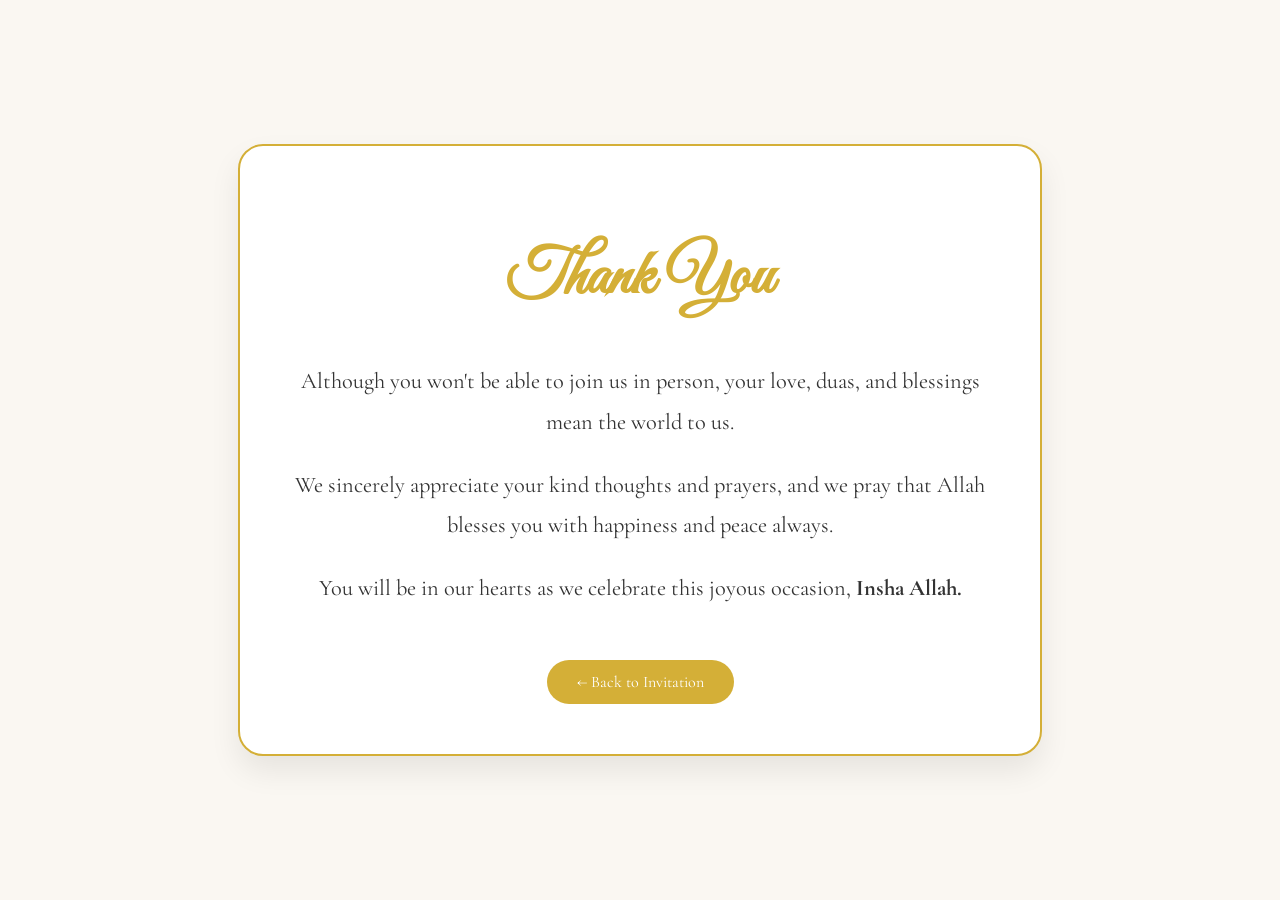
==== no.html @ b88764e7 "Add files via upload" ====
<!DOCTYPE html>
<html lang="en">
<head>
<meta charset="UTF-8">
<meta name="viewport" content="width=device-width, initial-scale=1.0">

<title>Thank You</title>

<link href="https://fonts.googleapis.com/css2?family=Great+Vibes&family=Cormorant+Garamond:wght@400;600&display=swap" rel="stylesheet">

<style>

body{
    margin:0;
    height:100vh;
    display:flex;
    justify-content:center;
    align-items:center;
    background:#faf7f2;
    font-family:'Cormorant Garamond',serif;
}

.card{
    max-width:700px;
    margin:20px;
    padding:50px;
    text-align:center;
    background:#fff;
    border-radius:25px;
    border:2px solid #d4af37;
    box-shadow:0 15px 30px rgba(0,0,0,.08);
}

h1{
    font-family:'Great Vibes',cursive;
    color:#d4af37;
    font-size:4rem;
}

p{
    font-size:1.4rem;
    line-height:1.8;
    color:#333;
}

a{
    display:inline-block;
    margin-top:30px;
    padding:12px 30px;
    text-decoration:none;
    background:#d4af37;
    color:#fff;
    border-radius:40px;
}

</style>

</head>
<body>

<div class="card">

    <h1>Thank You</h1>

    <p>
        Although you won't be able to join us in person, your love, duas, and
        blessings mean the world to us.
    </p>

    <p>
        We sincerely appreciate your kind thoughts and prayers, and we pray
        that Allah blesses you with happiness and peace always.
    </p>

    <p>
        You will be in our hearts as we celebrate this joyous occasion,
        <strong>Insha Allah.</strong>
    </p>

     <!-- Goes back to RSVP section and skips splash -->
    <a class="back-btn" href="index.html?skipSplash=true#rsvp">
        ← Back to Invitation
    </a>

</div>

</body>
</html>
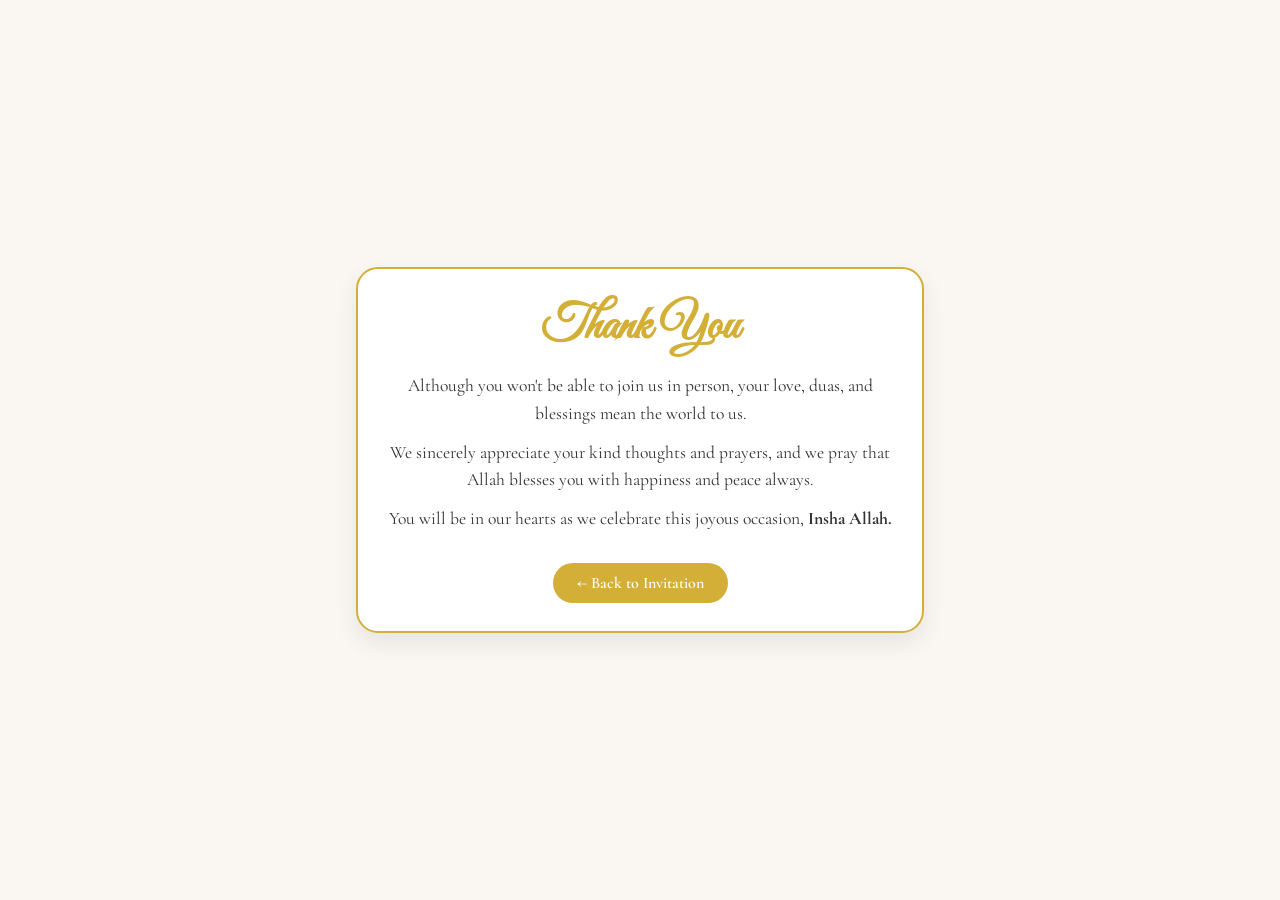
==== commit f48b8abd: "Update no.html" ====
--- a/no.html
+++ b/no.html
@@ -12,45 +12,78 @@
 
 body{
     margin:0;
-    height:100vh;
+    min-height:100vh;
     display:flex;
     justify-content:center;
     align-items:center;
     background:#faf7f2;
     font-family:'Cormorant Garamond',serif;
+    padding:12px;
+    box-sizing:border-box;
 }
-
 .card{
-    max-width:700px;
-    margin:20px;
-    padding:50px;
+    width:100%;
+    max-width:520px;
+    padding:28px 22px;
     text-align:center;
     background:#fff;
-    border-radius:25px;
+    border-radius:22px;
     border:2px solid #d4af37;
-    box-shadow:0 15px 30px rgba(0,0,0,.08);
+    box-shadow:0 10px 25px rgba(0,0,0,.08);
 }
 
 h1{
     font-family:'Great Vibes',cursive;
-    color:#d4af37;
-    font-size:4rem;
+  color:#d4af37;
+    font-size:3rem;
+    margin:0 0 15px;
 }
 
 p{
-    font-size:1.4rem;
-    line-height:1.8;
+    font-size:1.1rem;
+    line-height:1.55;
     color:#333;
+    margin:12px 0;
 }
 
 a{
     display:inline-block;
-    margin-top:30px;
-    padding:12px 30px;
+    margin-top:18px;
+    padding:10px 24px;
     text-decoration:none;
     background:#d4af37;
     color:#fff;
     border-radius:40px;
+    font-size:1rem;
+    font-weight:600;
+}
+@media (max-width:768px){
+
+    body{
+        padding:10px;
+    }
+
+    .card{
+        padding:18px 16px;
+        border-radius:18px;
+    }
+
+    h1{
+        font-size:2.3rem;
+        margin-bottom:10px;
+    }
+
+    p{
+        font-size:0.95rem;
+        line-height:1.4;
+        margin:8px 0;
+    }
+
+    a{
+        margin-top:14px;
+        padding:9px 18px;
+        font-size:0.85rem;
+    }
 }
 
 </style>
@@ -85,4 +118,4 @@
 </div>
 
 </body>
-</html>+</html>
